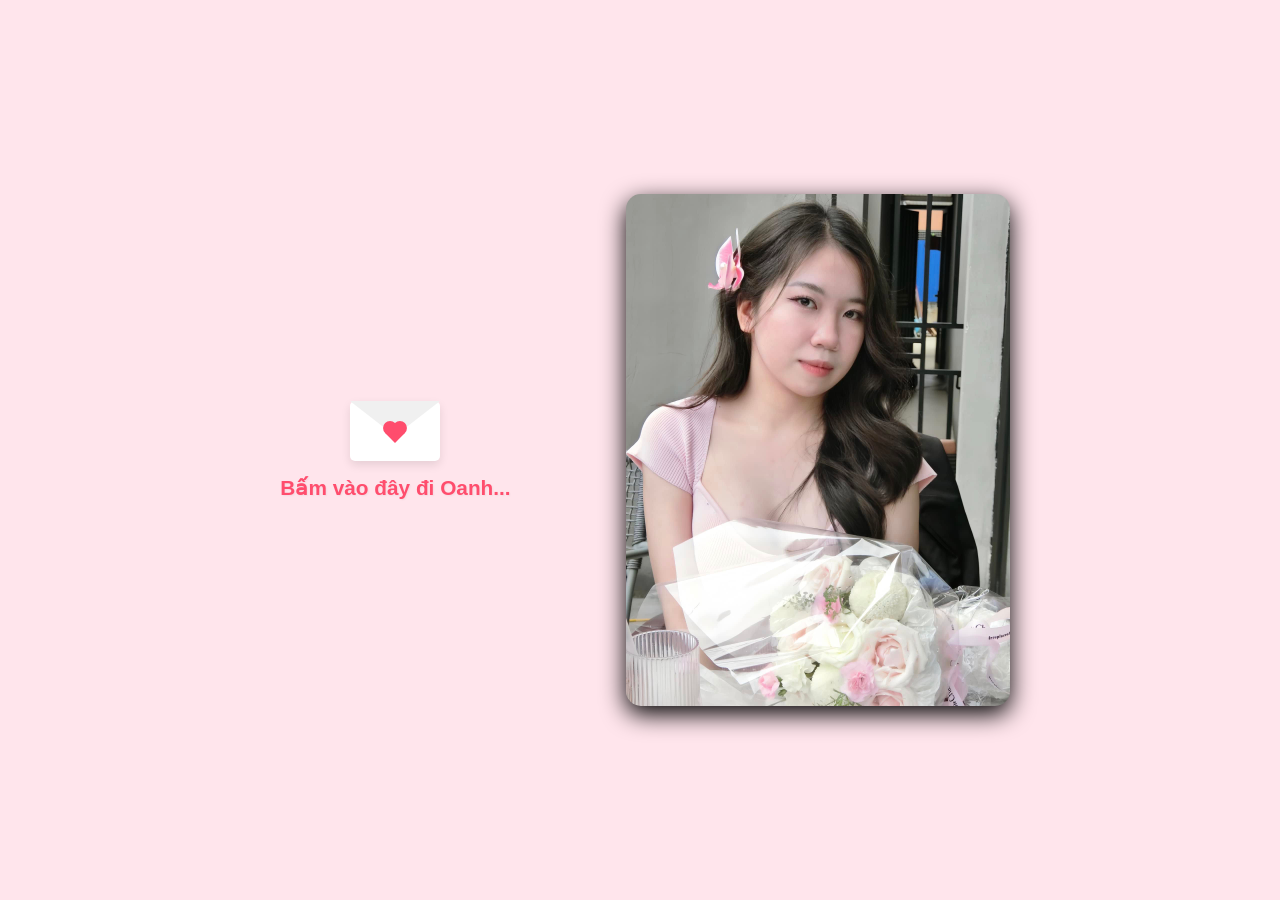
==== index.html @ 286b8e27 "Add files via upload" ====
<!doctype html>
<html lang="vi">
  <head>
    <meta charset="UTF-8" />
    <meta name="viewport" content="width=device-width, initial-scale=1.0" />
    <link rel="stylesheet" href="style.css">
    <title>Gửi Oanh ❤️</title>
    <style>
      .img {
  max-width: 30%;
  margin-left: 15px;
  display: block;
  background: blue;
  border-radius: 15px;
  padding-bottom: 0.5px 0.5px 0.5px 0.5px;
  box-shadow: 0px 8px 24px;
}
.envelope-wrapper {
  margin-left: 10px;
  margin-right: 100px;
}

.text-container {
  margin-left: auto;
}
body {
  font-family: "Franklin Gothic Medium", "Arial Narrow", Arial, sans-serif;
}

      /* Nền hồng nhạt */
      body {
        background-color: #ffe5ec;
        font-family: "Segoe UI", Tahoma, Geneva, Verdana, sans-serif;
        display: flex;
        justify-content: center;
        align-items: center;
        height: 100vh;
        margin: 0;
        overflow: hidden;
        position: relative;
      }

      /* Khối phong bì tương tác */
      .envelope-wrapper {
        cursor: pointer;
        text-align: center;
        transition: transform 0.3s;
        display: flex;
        flex-direction: column;
        align-items: center;
        gap: 15px;
      }
      .envelope-wrapper:hover {
        transform: scale(1.1);
      }

      /* Tạo hình phong bì bằng CSS */
      .custom-envelope {
        width: 90px;
        height: 60px;
        background-color: #ffffff;
        border-radius: 5px;
        position: relative;
        box-shadow: 0 4px 10px rgba(0, 0, 0, 0.1);
        animation: bounce 1.5s infinite;
      }
      .custom-envelope::before {
        content: "";
        position: absolute;
        top: 0;
        left: 0;
        border-top: 35px solid #f0f0f0;
        border-left: 45px solid transparent;
        border-right: 45px solid transparent;
      }

      /* Tạo hình trái tim nhỏ dán trên phong bì */
      .heart-badge {
        position: absolute;
        top: 25px;
        left: 38px;
        width: 14px;
        height: 14px;
        background-color: #ff4d6d;
        transform: rotate(-45deg);
      }
      .heart-badge::before,
      .heart-badge::after {
        content: "";
        position: absolute;
        width: 14px;
        height: 14px;
        background-color: #ff4d6d;
        border-radius: 50%;
      }
      .heart-badge::before {
        top: -7px;
        left: 0;
      }
      .heart-badge::after {
        left: 7px;
        top: 0;
      }

      .click-text {
        color: #ff4d6d;
        font-weight: bold;
        font-size: 1.3rem;
        text-shadow: 1px 1px 2px rgba(0, 0, 0, 0.05);
      }

      /* Hộp thư sau khi mở */
      .letter-box {
        display: none;
        background-color: #ffffff;
        padding: 35px;
        border-radius: 20px;
        box-shadow: 0 10px 30px rgba(255, 77, 109, 0.2);
        width: 85%;
        max-width: 450px;
        text-align: center;
        border: 2px dashed #ff4d6d;
        z-index: 10;
        margin-left: 90px;
      }

      #text-container {
        color: #4a4a4a;
        font-size: 1.2rem;
        line-height: 1.6;
        min-height: 150px;
        white-space: pre-line;
        text-align: left;
      }

      .highlight {
        color: #ff4d6d;
        font-weight: bold;
        font-size: 1.4rem;
        display: block;
        text-align: center;
        margin-top: 20px;
        animation: pulse 1s infinite alternate;
      }

      @keyframes bounce {
        0%,
        100% {
          transform: translateY(0);
        }
        50% {
          transform: translateY(-12px);
        }
      }
      @keyframes pulse {
        from {
          transform: scale(0.95);
        }
        to {
          transform: scale(1.05);
        }
      }

      /* Trái tim bay hiệu ứng nền */
      .falling-heart {
        position: absolute;
        top: -20px;
        pointer-events: none;
        animation: fall linear infinite;
      }
      @keyframes fall {
        to {
          transform: translateY(105vh) rotate(360deg);
        }
      }
      
    </style>
  </head>
  <body>
    <!-- Link nhạc nền Piano lãng mạn nhẹ nhàng (Tự động lặp lại liên tục) -->
    <iframe
      id="audio-player"
      src="/audio/"
      allow="autoplay"
      style="display: none"
    ></iframe>
    <audio id="bg-music" loop preload="auto">
      <source src="/audio/Beau.mp3" type="audio/mpeg" />
    </audio>

    <!-- Khối phong bì nhấn để mở -->
    <div class="envelope-wrapper" id="envelope" onclick="openLetter()">
      <div class="custom-envelope">
        <div class="heart-badge"></div>
      </div>
      
      <div class="click-text">Bấm vào đây đi Oanh...</div>
    </div>
    
<img class="img" src="/img/489249722_2869682986545441_4751016861252891252_n.jpg" alt=""></div>
<h1></h1>
    <!-- Nội dung bức thư -->
    <div class="letter-box" id="letter">
      <p id="text-container"></p>
    </div>

    <script>
      const lines = [
        "Chào Oanh, người mà đã làm cho anh có cảm giác thật khó tả ngay từ lần gặp đầu tiên.",
        "Anh viết bức thư này ngay từ ngày hôm đó...",
        "Em biết không .Hôm nay trời có thể mưa rất to nhưng anh biết chắc chắn sẽ có 1 ngày bầu trời sẽ sáng trở lại.",
        "Và chúng ta cũng vậy",
        "Đừng để những ngày qua làm cho mình không vui ",
        "Anh không biết tương lai sẽ ra sao...",
        "Nhưng anh biết chắc chắn",
        "Điều chúng ta phải làm là:",
        "Vui vẻ và thật vui vẻ trong những tháng sắp tới.",
        "Cảm ơn Em vì đã xuất hiện và để a thấy được em.",
        "MY LOVE ❤️",
      ];

      let lineIndex = 0;
      let charIndex = 0;
      const container = document.getElementById("text-container");

      function openLetter() {
        // Ẩn phong bì và hiện hộp thư
        document.getElementById("envelope").style.display = "none";
        document.getElementById("letter").style.display = "block";

        // Kích hoạt phát nhạc ngay lập tức khi click
        const music = document.getElementById("bg-music");
        music.volume = 0.6; // Đặt âm lượng vừa phải (60%)

        // Lệnh ép phát nhạc, sửa lỗi trình duyệt chặn âm thanh
        let playPromise = music.play();
        if (playPromise !== undefined) {
          playPromise
            .then((_) => {
              console.log("Nhạc đang phát thành công!");
            })
            .catch((error) => {
              console.log(
                "Trình duyệt vẫn chặn, đang thử lại bằng phương thức phụ...",
                error,
              );
              // Phương thức dự phòng nếu trình duyệt quá nghiêm ngặt
              music.muted = true;
              music.play();
              setTimeout(() => {
                music.muted = false;
              }, 100);
            });
        }

        typeEffect();
        setInterval(createFallingHeart, 300);
      }

      function typeEffect() {
        if (lineIndex < lines.length) {
          let currentLine = lines[lineIndex];

          if (lineIndex === lines.length - 1) {
            if (charIndex === 0)
              container.innerHTML += "<span class='highlight'>";
            if (charIndex < currentLine.length) {
              container.querySelector(".highlight").innerHTML +=
                currentLine.charAt(charIndex);
              charIndex++;
              setTimeout(typeEffect, 80);
            }
            return;
          }

          if (charIndex < currentLine.length) {
            container.innerHTML += currentLine.charAt(charIndex);
            charIndex++;
            setTimeout(typeEffect, 60);
          } else {
            container.innerHTML += "\n";
            lineIndex++;
            charIndex = 0;
            setTimeout(typeEffect, 800);
          }
        }
      }

      function createFallingHeart() {
        const heart = document.createElement("div");
        heart.classList.add("falling-heart");

        const heartIcons = ["❤️", "💖", "💕"];
        heart.innerHTML =
          heartIcons[Math.floor(Math.random() * heartIcons.length)];

        heart.style.left = Math.random() * 100 + "vw";
        heart.style.fontSize = Math.random() * 15 + 15 + "px";

        const duration = Math.random() * 3 + 4;
        heart.style.animationDuration = duration + "s";
        heart.style.opacity = Math.random() * 0.5 + 0.5;

        document.body.appendChild(heart);
        setTimeout(() => heart.remove(), duration * 1000);
      }
    </script>
  </body>
</html>
---- style.css ----
.img {
  max-width: 30%;
  margin-left: 20px;
  display: block;
  background: blue;
  border-radius: 15px;
  padding-bottom: 0.5px 0.5px 0.5px 0.5px;
  box-shadow: 0px 8px 24px;
}
.envelope-wrapper {
  margin-left: 10px;
  margin-right: 100px;
}

.text-container {
  margin-left: auto;
}
body {
  font-family: "Franklin Gothic Medium", "Arial Narrow", Arial, sans-serif;
}
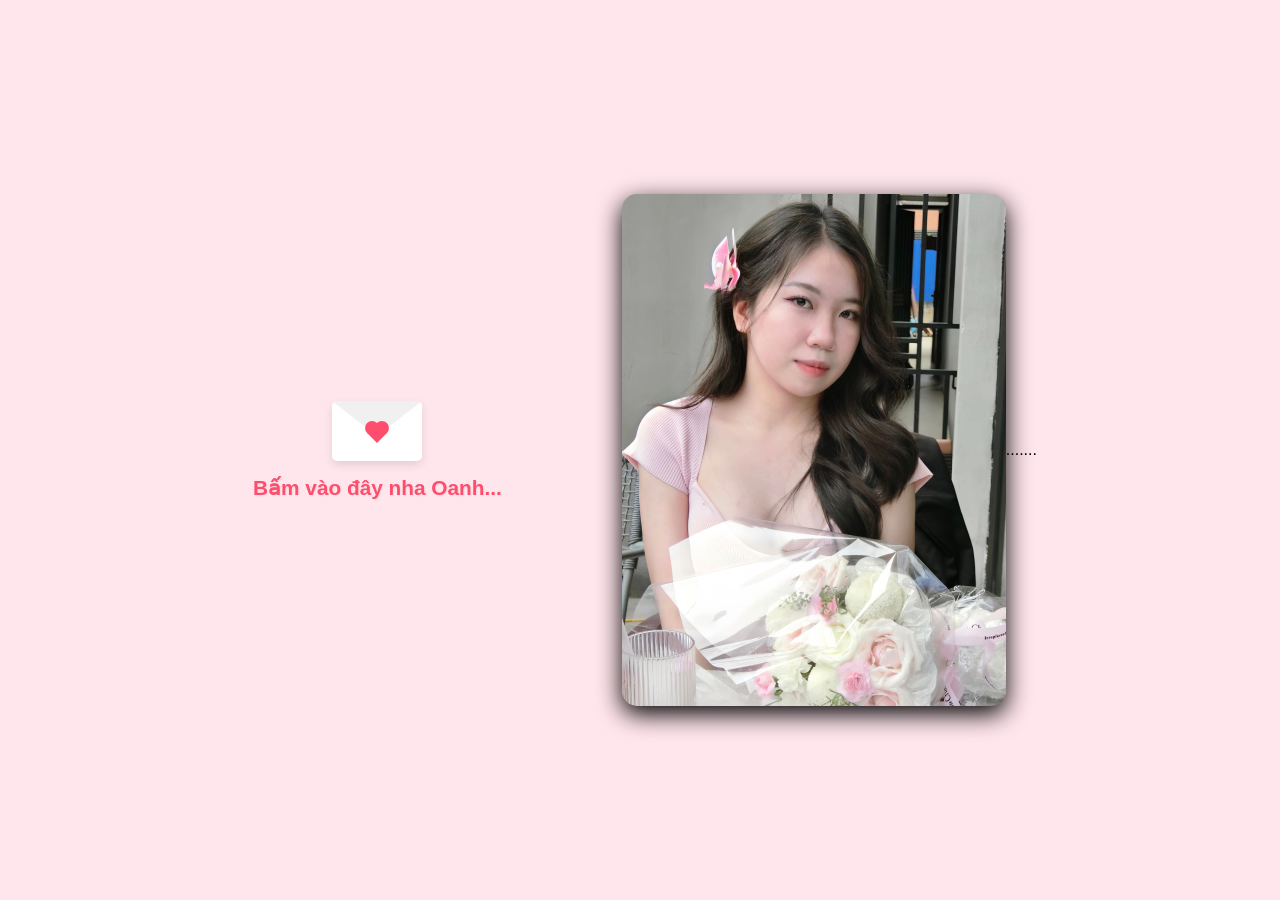
==== commit 3a65471d: "Add files via upload" ====
--- a/index.html
+++ b/index.html
@@ -6,26 +6,7 @@
     <link rel="stylesheet" href="style.css">
     <title>Gửi Oanh ❤️</title>
     <style>
-      .img {
-  max-width: 30%;
-  margin-left: 15px;
-  display: block;
-  background: blue;
-  border-radius: 15px;
-  padding-bottom: 0.5px 0.5px 0.5px 0.5px;
-  box-shadow: 0px 8px 24px;
-}
-.envelope-wrapper {
-  margin-left: 10px;
-  margin-right: 100px;
-}
-
-.text-container {
-  margin-left: auto;
-}
-body {
-  font-family: "Franklin Gothic Medium", "Arial Narrow", Arial, sans-serif;
-}
+
 
       /* Nền hồng nhạt */
       body {
@@ -194,17 +175,18 @@
         <div class="heart-badge"></div>
       </div>
       
-      <div class="click-text">Bấm vào đây đi Oanh...</div>
+
+      
+      <div class="click-text">Bấm vào đây nha Oanh...</div>
     </div>
-    
-<img class="img" src="/img/489249722_2869682986545441_4751016861252891252_n.jpg" alt=""></div>
-<h1></h1>
+    <img class="img" src="/img/489249722_2869682986545441_4751016861252891252_n.jpg">.......</div>
     <!-- Nội dung bức thư -->
     <div class="letter-box" id="letter">
       <p id="text-container"></p>
     </div>
 
     <script>
+      
       const lines = [
         "Chào Oanh, người mà đã làm cho anh có cảm giác thật khó tả ngay từ lần gặp đầu tiên.",
         "Anh viết bức thư này ngay từ ngày hôm đó...",
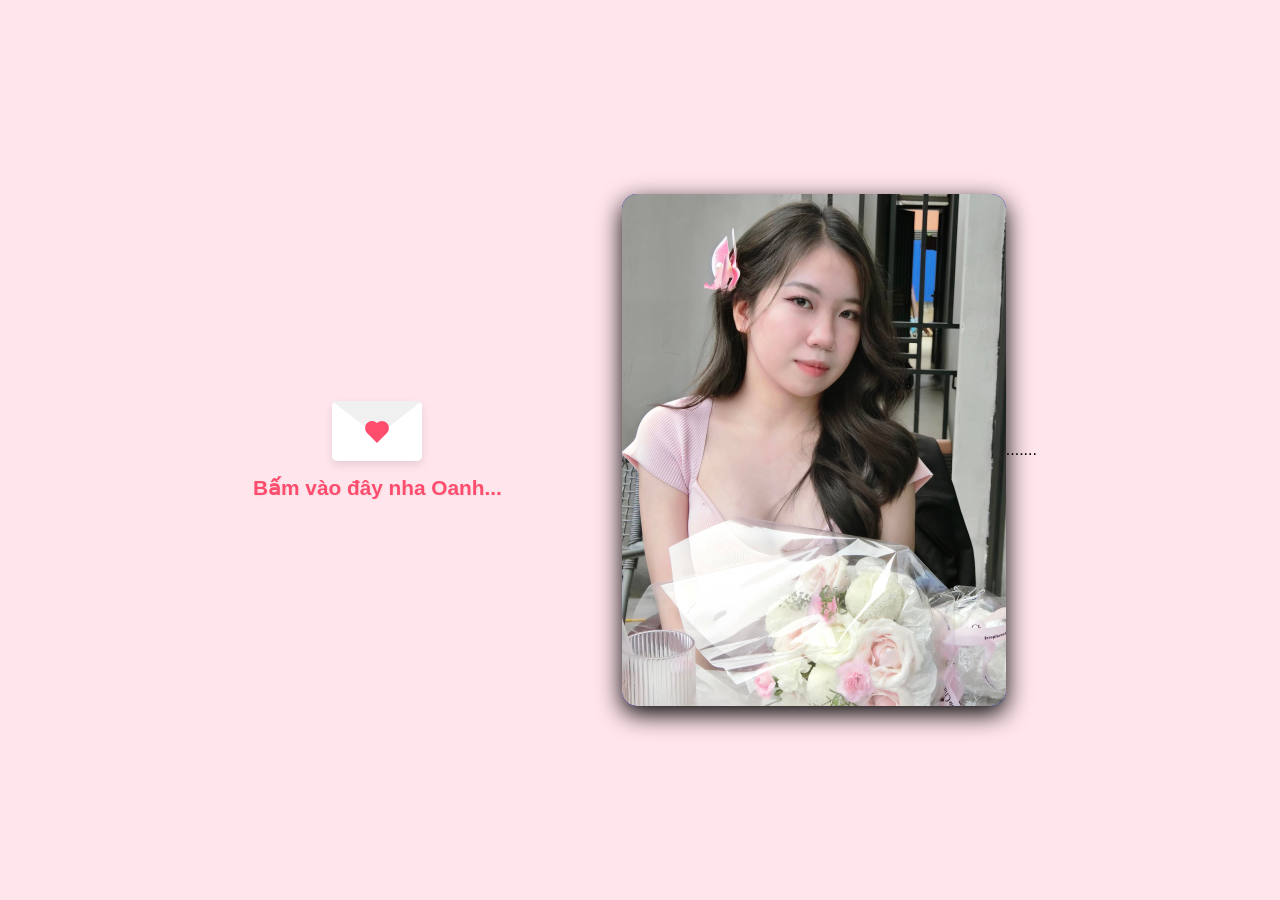
==== commit bf0d6d8b: "Add files via upload" ====
--- a/index.html
+++ b/index.html
@@ -166,7 +166,7 @@
       style="display: none"
     ></iframe>
     <audio id="bg-music" loop preload="auto">
-      <source src="/audio/Beau.mp3" type="audio/mpeg" />
+      <source src="Beau.mp3" type="audio/mpeg" />
     </audio>
 
     <!-- Khối phong bì nhấn để mở -->
@@ -179,7 +179,7 @@
       
       <div class="click-text">Bấm vào đây nha Oanh...</div>
     </div>
-    <img class="img" src="/img/489249722_2869682986545441_4751016861252891252_n.jpg">.......</div>
+    <img class="img" src="img/489249722_2869682986545441_4751016861252891252_n.jpg">.......</div>
     <!-- Nội dung bức thư -->
     <div class="letter-box" id="letter">
       <p id="text-container"></p>
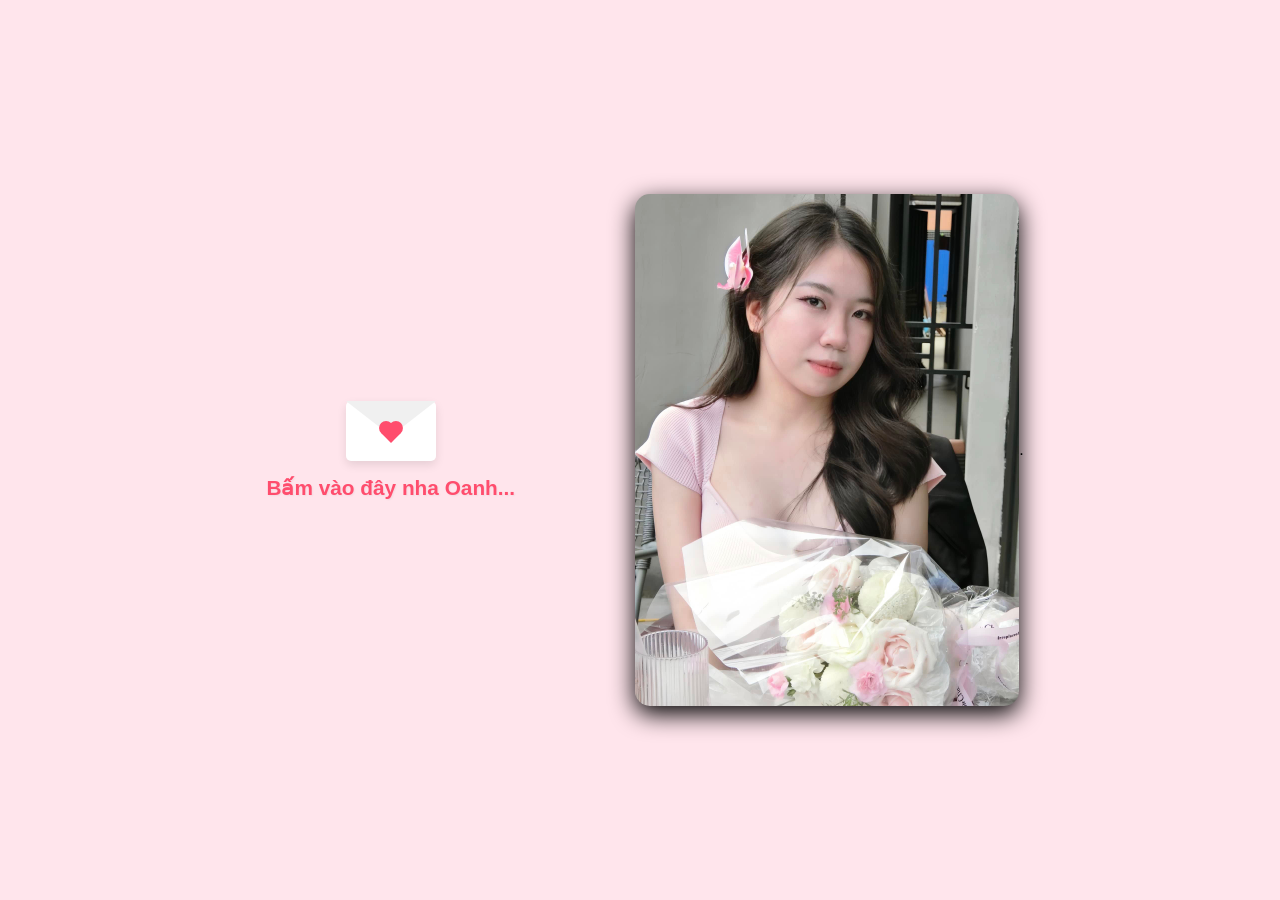
==== commit 80a9e050: "Add files via upload" ====
--- a/index.html
+++ b/index.html
@@ -179,7 +179,7 @@
       
       <div class="click-text">Bấm vào đây nha Oanh...</div>
     </div>
-    <img class="img" src="img/489249722_2869682986545441_4751016861252891252_n.jpg">.......</div>
+    <img class="img" src="img/489249722_2869682986545441_4751016861252891252_n.jpg">.</div>
     <!-- Nội dung bức thư -->
     <div class="letter-box" id="letter">
       <p id="text-container"></p>
@@ -188,7 +188,7 @@
     <script>
       
       const lines = [
-        "Chào Oanh, người mà đã làm cho anh có cảm giác thật khó tả ngay từ lần gặp đầu tiên.",
+        "Chào Em hình bên cạnh, người mà đã làm cho anh có cảm giác thật khó tả ngay từ lần gặp đầu tiên.",
         "Anh viết bức thư này ngay từ ngày hôm đó...",
         "Em biết không .Hôm nay trời có thể mưa rất to nhưng anh biết chắc chắn sẽ có 1 ngày bầu trời sẽ sáng trở lại.",
         "Và chúng ta cũng vậy",
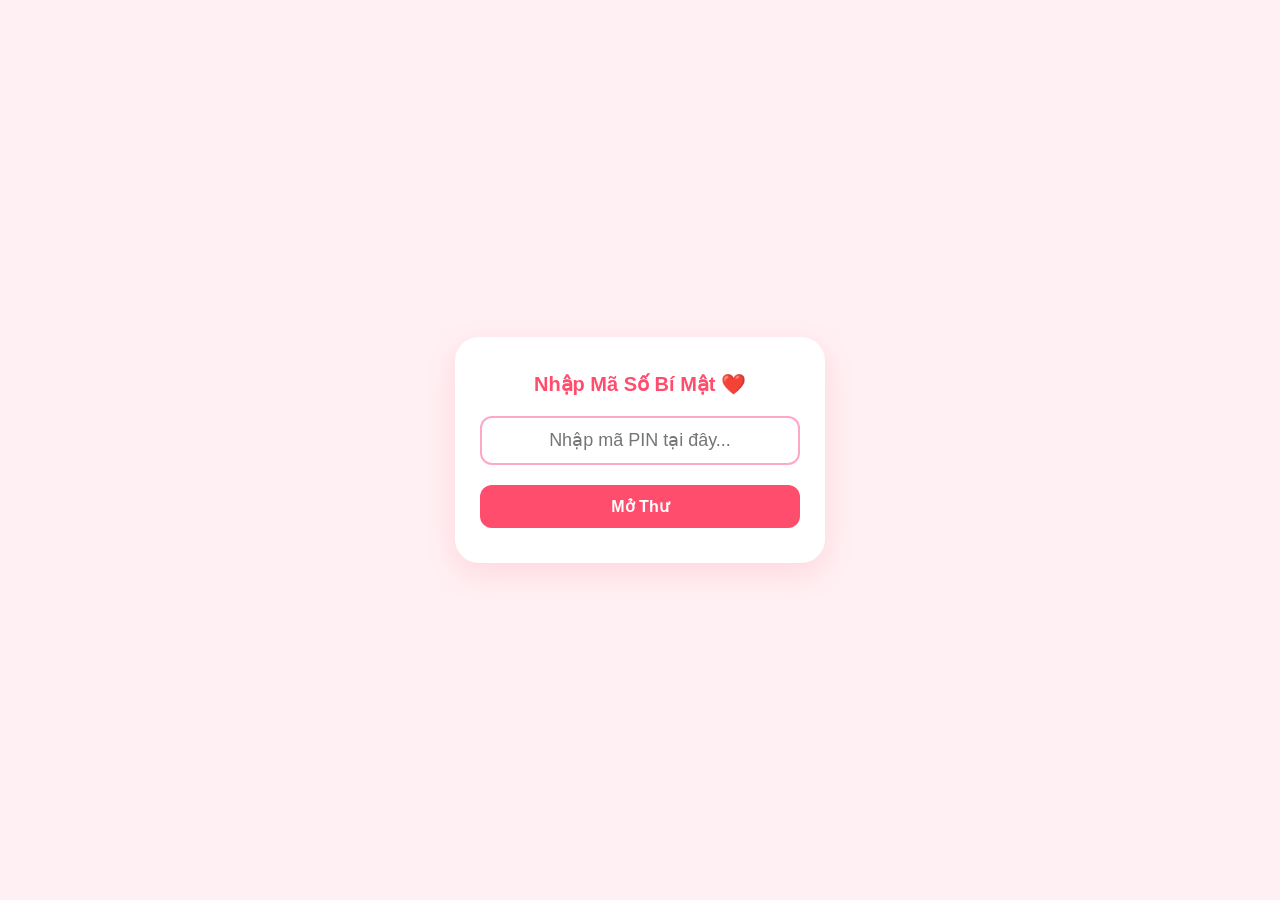
==== commit b4a46c97: "Add files via upload" ====
--- a/index.html
+++ b/index.html
@@ -3,288 +3,268 @@
   <head>
     <meta charset="UTF-8" />
     <meta name="viewport" content="width=device-width, initial-scale=1.0" />
-    <link rel="stylesheet" href="style.css">
-    <title>Gửi Oanh ❤️</title>
+    <title>Gửi Người Anh Yêu</title>
+
     <style>
-
-
-      /* Nền hồng nhạt */
+      /* ========================================================================= */
+      /* 1. CSS GIAO DIỆN TỔNG QUAN                                                */
+      /* ========================================================================= */
       body {
-        background-color: #ffe5ec;
+        margin: 0;
+        padding: 0;
+        background-color: #fff0f3;
         font-family: "Segoe UI", Tahoma, Geneva, Verdana, sans-serif;
+        overflow-x: hidden;
         display: flex;
         justify-content: center;
         align-items: center;
-        height: 100vh;
-        margin: 0;
-        overflow: hidden;
-        position: relative;
-      }
-
-      /* Khối phong bì tương tác */
-      .envelope-wrapper {
-        cursor: pointer;
-        text-align: center;
-        transition: transform 0.3s;
-        display: flex;
-        flex-direction: column;
-        align-items: center;
-        gap: 15px;
-      }
-      .envelope-wrapper:hover {
-        transform: scale(1.1);
-      }
-
-      /* Tạo hình phong bì bằng CSS */
-      .custom-envelope {
-        width: 90px;
-        height: 60px;
-        background-color: #ffffff;
-        border-radius: 5px;
-        position: relative;
-        box-shadow: 0 4px 10px rgba(0, 0, 0, 0.1);
-        animation: bounce 1.5s infinite;
-      }
-      .custom-envelope::before {
-        content: "";
-        position: absolute;
+        min-height: 100vh;
+      }
+
+      #password-overlay {
+        position: fixed;
         top: 0;
         left: 0;
-        border-top: 35px solid #f0f0f0;
-        border-left: 45px solid transparent;
-        border-right: 45px solid transparent;
-      }
-
-      /* Tạo hình trái tim nhỏ dán trên phong bì */
-      .heart-badge {
-        position: absolute;
-        top: 25px;
-        left: 38px;
-        width: 14px;
-        height: 14px;
-        background-color: #ff4d6d;
-        transform: rotate(-45deg);
-      }
-      .heart-badge::before,
-      .heart-badge::after {
-        content: "";
-        position: absolute;
-        width: 14px;
-        height: 14px;
-        background-color: #ff4d6d;
-        border-radius: 50%;
-      }
-      .heart-badge::before {
-        top: -7px;
-        left: 0;
-      }
-      .heart-badge::after {
-        left: 7px;
-        top: 0;
-      }
-
-      .click-text {
+        width: 100vw;
+        height: 100vh;
+        background-color: #fff0f3;
+        z-index: 9999;
+        display: flex;
+        justify-content: center;
+        align-items: center;
+      }
+
+      .pin-box {
+        text-align: center;
+        background: #ffffff;
+        padding: 35px 25px;
+        border-radius: 24px;
+        box-shadow: 0 10px 30px rgba(255, 77, 109, 0.15);
+        width: 85%;
+        max-width: 320px;
+      }
+
+      .pin-box h3 {
         color: #ff4d6d;
+        margin-top: 0;
+        margin-bottom: 20px;
+        font-size: 20px;
+        font-weight: 600;
+      }
+
+      .pin-box input {
+        width: 100%;
+        padding: 12px;
+        border: 2px solid #ffa6c9;
+        border-radius: 12px;
+        text-align: center;
+        font-size: 18px;
+        outline: none;
+        margin-bottom: 20px;
+        box-sizing: border-box;
+        color: #ff4d6d;
+      }
+
+      .pin-box button {
+        background: #ff4d6d;
+        color: white;
+        border: none;
+        padding: 12px;
+        font-size: 16px;
+        border-radius: 12px;
+        cursor: pointer;
         font-weight: bold;
-        font-size: 1.3rem;
-        text-shadow: 1px 1px 2px rgba(0, 0, 0, 0.05);
-      }
-
-      /* Hộp thư sau khi mở */
+        width: 100%;
+      }
+
+      #main-content {
+        display: none;
+        width: 100%;
+        max-width: 480px;
+        padding: 20px;
+        box-sizing: border-box;
+        text-align: center;
+        position: relative;
+        z-index: 10; /* Đảm bảo thư nằm trên lớp trái tim */
+      }
+
+      .love-img {
+        width: 150px;
+        height: 160px;
+        object-fit: cover;
+        border-radius: 24px;
+        border: 4px solid rgb(240, 240, 240);
+        box-shadow: 0 8px 24px rgba(255, 77, 109, 0.2);
+        margin: 0 auto 20px auto;
+        max-width: 320px;
+        display: block;
+      }
+
       .letter-box {
-        display: none;
-        background-color: #ffffff;
-        padding: 35px;
+        border: 3px dashed #ff4d6d;
+        background-color: rgba(255, 255, 255, 0.95);
         border-radius: 20px;
-        box-shadow: 0 10px 30px rgba(255, 77, 109, 0.2);
-        width: 85%;
-        max-width: 450px;
-        text-align: center;
-        border: 2px dashed #ff4d6d;
-        z-index: 10;
-        margin-left: 90px;
+        padding: 25px 20px;
+        box-shadow: 0 10px 25px rgba(255, 77, 109, 0.1);
+        text-align: left;
+        box-sizing: border-box;
       }
 
       #text-container {
+        font-size: 16px;
+        line-height: 1.7;
         color: #4a4a4a;
-        font-size: 1.2rem;
-        line-height: 1.6;
-        min-height: 150px;
-        white-space: pre-line;
-        text-align: left;
-      }
-
-      .highlight {
+        word-wrap: break-word;
+        white-space: pre-wrap;
+        margin: 0;
+      }
+
+      /* ========================================================================= */
+      /* CSS CẤU HÌNH HIỆU ỨNG TRÁI TIM RƠI                                         */
+      /* ========================================================================= */
+      .heart {
+        position: fixed;
+        top: -20px;
+        font-size: 20px;
         color: #ff4d6d;
-        font-weight: bold;
-        font-size: 1.4rem;
-        display: block;
-        text-align: center;
-        margin-top: 20px;
-        animation: pulse 1s infinite alternate;
-      }
-
-      @keyframes bounce {
-        0%,
-        100% {
-          transform: translateY(0);
-        }
-        50% {
-          transform: translateY(-12px);
-        }
-      }
-      @keyframes pulse {
-        from {
-          transform: scale(0.95);
-        }
-        to {
-          transform: scale(1.05);
-        }
-      }
-
-      /* Trái tim bay hiệu ứng nền */
-      .falling-heart {
-        position: absolute;
-        top: -20px;
         pointer-events: none;
-        animation: fall linear infinite;
-      }
+        z-index: 1;
+        animation: fall linear forwards;
+      }
+
       @keyframes fall {
         to {
-          transform: translateY(105vh) rotate(360deg);
+          transform: translateY(105vh) translateX(var(--side-distance));
+          opacity: 0;
         }
       }
-      
     </style>
   </head>
   <body>
-    <!-- Link nhạc nền Piano lãng mạn nhẹ nhàng (Tự động lặp lại liên tục) -->
-    <iframe
-      id="audio-player"
-      src="/audio/"
-      allow="autoplay"
-      style="display: none"
-    ></iframe>
-    <audio id="bg-music" loop preload="auto">
-      <source src="Beau.mp3" type="audio/mpeg" />
-    </audio>
-
-    <!-- Khối phong bì nhấn để mở -->
-    <div class="envelope-wrapper" id="envelope" onclick="openLetter()">
-      <div class="custom-envelope">
-        <div class="heart-badge"></div>
+    <!-- MÀN HÌNH KHÓA MÃ PIN -->
+    <div id="password-overlay">
+      <div class="pin-box">
+        <h3>Nhập Mã Số Bí Mật ❤️</h3>
+        <input
+          type="password"
+          id="pin-input"
+          pattern="[0-9]*"
+          inputmode="numeric"
+          placeholder="Nhập mã PIN tại đây..."
+        />
+        <button onclick="checkPin()">Mở Thư</button>
       </div>
-      
-
-      
-      <div class="click-text">Bấm vào đây nha Oanh...</div>
     </div>
-    <img class="img" src="img/489249722_2869682986545441_4751016861252891252_n.jpg">.</div>
-    <!-- Nội dung bức thư -->
-    <div class="letter-box" id="letter">
-      <p id="text-container"></p>
+
+    <!-- GIAO DIỆN BỨC THƯ TÌNH YÊU -->
+    <div id="main-content">
+      <audio id="bg-music" loop preload="auto">
+        <source src="audio/Beau.mp3" type="audio/mpeg" />
+      </audio>
+
+      <img
+        class="love-img"
+        src="img/489249722_2869682986545441_4751016861252891252_n.jpg"
+        alt="Người yêu"
+      />
+
+      <div class="letter-box">
+        <p id="text-container"></p>
+      </div>
     </div>
 
+    <!-- KỊCH BẢN JAVASCRIPT XỬ LÝ -->
     <script>
-      
+      function checkPin() {
+        const userInput = document.getElementById("pin-input").value;
+        const secretPin = "28032002"; // Thay đổi mã PIN bạn muốn đặt ở đây
+
+        if (userInput === secretPin) {
+          document.getElementById("password-overlay").style.display = "none";
+          document.getElementById("main-content").style.display = "block";
+
+          const music = document.getElementById("bg-music");
+          if (music) {
+            music.play().catch(function (error) {
+              console.log("Cần tương tác để phát nhạc.");
+            });
+          }
+
+          typeWriter();
+
+          // BẮT ĐẦU KÍCH HOẠT HIỆU ỨNG TRÁI TIM RƠI
+          setInterval(createHeart, 300); // Cứ 300 mili giây (0.3 giây) tạo ra 1 trái tim mới
+        } else {
+          alert("Sai mã PIN rồi, nhập lại nha người yêu ơi! ❤️");
+          document.getElementById("pin-input").value = "";
+        }
+      }
+
+      // Hàm tạo và làm rơi trái tim ngẫu nhiên
+      function createHeart() {
+        const heart = document.createElement("div");
+        heart.classList.add("heart");
+
+        // Chọn ngẫu nhiên biểu tượng trái tim để sinh động
+        const heartTypes = ["❤️", "💖", "💗", "💕", "🌸"];
+        heart.innerText =
+          heartTypes[Math.floor(Math.random() * heartTypes.length)];
+
+        // Vị trí xuất hiện ngẫu nhiên theo chiều ngang màn hình (0% đến 100%)
+        heart.style.left = Math.random() * 100 + "vw";
+
+        // Kích thước trái tim to nhỏ ngẫu nhiên (từ 15px đến 30px)
+        heart.style.fontSize = Math.random() * 15 + 15 + "px";
+
+        // Tốc độ rơi nhanh chậm ngẫu nhiên (từ 3 giây đến 6 giây)
+        heart.style.animationDuration = Math.random() * 3 + 3 + "s";
+
+        // Độ lệch quỹ đạo bay sang ngang khi rơi xuống (từ -40px đến 40px)
+        heart.style.setProperty(
+          "--side-distance",
+          Math.random() * 80 - 40 + "px",
+        );
+
+        document.body.appendChild(heart);
+
+        // Tự động xóa trái tim khỏi mã nguồn sau khi rơi hết màn hình để tránh nặng máy
+        setTimeout(() => {
+          heart.remove();
+        }, 6000);
+      }
+
       const lines = [
-        "Chào Em hình bên cạnh, người mà đã làm cho anh có cảm giác thật khó tả ngay từ lần gặp đầu tiên.",
-        "Anh viết bức thư này ngay từ ngày hôm đó...",
-        "Em biết không .Hôm nay trời có thể mưa rất to nhưng anh biết chắc chắn sẽ có 1 ngày bầu trời sẽ sáng trở lại.",
+        "Chào Em hình bên trên nhé, người mà đã làm cho anh có cảm giác thật khó tả ngay từ lần gặp đầu tiên.",
+        "Anh viết bức thư này ngay từ ngày hôm đó rồi và đến hôm nay mới có dịp gửi em...",
+        "Em biết không.Hôm nay dù trời có mưa giông hay bão tố thế nào đi nữa thì chắc chắn  bầu trời sẽ sáng trở lại.",
         "Và chúng ta cũng vậy",
         "Đừng để những ngày qua làm cho mình không vui ",
         "Anh không biết tương lai sẽ ra sao...",
         "Nhưng anh biết chắc chắn",
-        "Điều chúng ta phải làm là:",
-        "Vui vẻ và thật vui vẻ trong những tháng sắp tới.",
+        "Điều chúng ta cần phải làm bây giờ là:",
+        "Vui vẻ và thật vui vẻ trong những năm tháng sắp tới.",
         "Cảm ơn Em vì đã xuất hiện và để a thấy được em.",
-        "MY LOVE ❤️",
+        "❤️MY LOVE ❤️",
+        "19/6/2026",
       ];
 
-      let lineIndex = 0;
-      let charIndex = 0;
-      const container = document.getElementById("text-container");
-
-      function openLetter() {
-        // Ẩn phong bì và hiện hộp thư
-        document.getElementById("envelope").style.display = "none";
-        document.getElementById("letter").style.display = "block";
-
-        // Kích hoạt phát nhạc ngay lập tức khi click
-        const music = document.getElementById("bg-music");
-        music.volume = 0.6; // Đặt âm lượng vừa phải (60%)
-
-        // Lệnh ép phát nhạc, sửa lỗi trình duyệt chặn âm thanh
-        let playPromise = music.play();
-        if (playPromise !== undefined) {
-          playPromise
-            .then((_) => {
-              console.log("Nhạc đang phát thành công!");
-            })
-            .catch((error) => {
-              console.log(
-                "Trình duyệt vẫn chặn, đang thử lại bằng phương thức phụ...",
-                error,
-              );
-              // Phương thức dự phòng nếu trình duyệt quá nghiêm ngặt
-              music.muted = true;
-              music.play();
-              setTimeout(() => {
-                music.muted = false;
-              }, 100);
-            });
-        }
-
-        typeEffect();
-        setInterval(createFallingHeart, 300);
-      }
-
-      function typeEffect() {
-        if (lineIndex < lines.length) {
-          let currentLine = lines[lineIndex];
-
-          if (lineIndex === lines.length - 1) {
-            if (charIndex === 0)
-              container.innerHTML += "<span class='highlight'>";
-            if (charIndex < currentLine.length) {
-              container.querySelector(".highlight").innerHTML +=
-                currentLine.charAt(charIndex);
-              charIndex++;
-              setTimeout(typeEffect, 80);
-            }
-            return;
-          }
-
-          if (charIndex < currentLine.length) {
-            container.innerHTML += currentLine.charAt(charIndex);
-            charIndex++;
-            setTimeout(typeEffect, 60);
+      let currentLine = 0;
+      let currentChar = 0;
+      const textContainer = document.getElementById("text-container");
+
+      function typeWriter() {
+        if (currentLine < lines.length) {
+          if (currentChar < lines[currentLine].length) {
+            textContainer.innerHTML += lines[currentLine].charAt(currentChar);
+            currentChar++;
+            setTimeout(typeWriter, 100);
           } else {
-            container.innerHTML += "\n";
-            lineIndex++;
-            charIndex = 0;
-            setTimeout(typeEffect, 800);
+            textContainer.innerHTML += "\n\n";
+            currentLine++;
+            currentChar = 0;
+            setTimeout(typeWriter, 1000);
           }
         }
-      }
-
-      function createFallingHeart() {
-        const heart = document.createElement("div");
-        heart.classList.add("falling-heart");
-
-        const heartIcons = ["❤️", "💖", "💕"];
-        heart.innerHTML =
-          heartIcons[Math.floor(Math.random() * heartIcons.length)];
-
-        heart.style.left = Math.random() * 100 + "vw";
-        heart.style.fontSize = Math.random() * 15 + 15 + "px";
-
-        const duration = Math.random() * 3 + 4;
-        heart.style.animationDuration = duration + "s";
-        heart.style.opacity = Math.random() * 0.5 + 0.5;
-
-        document.body.appendChild(heart);
-        setTimeout(() => heart.remove(), duration * 1000);
       }
     </script>
   </body>
